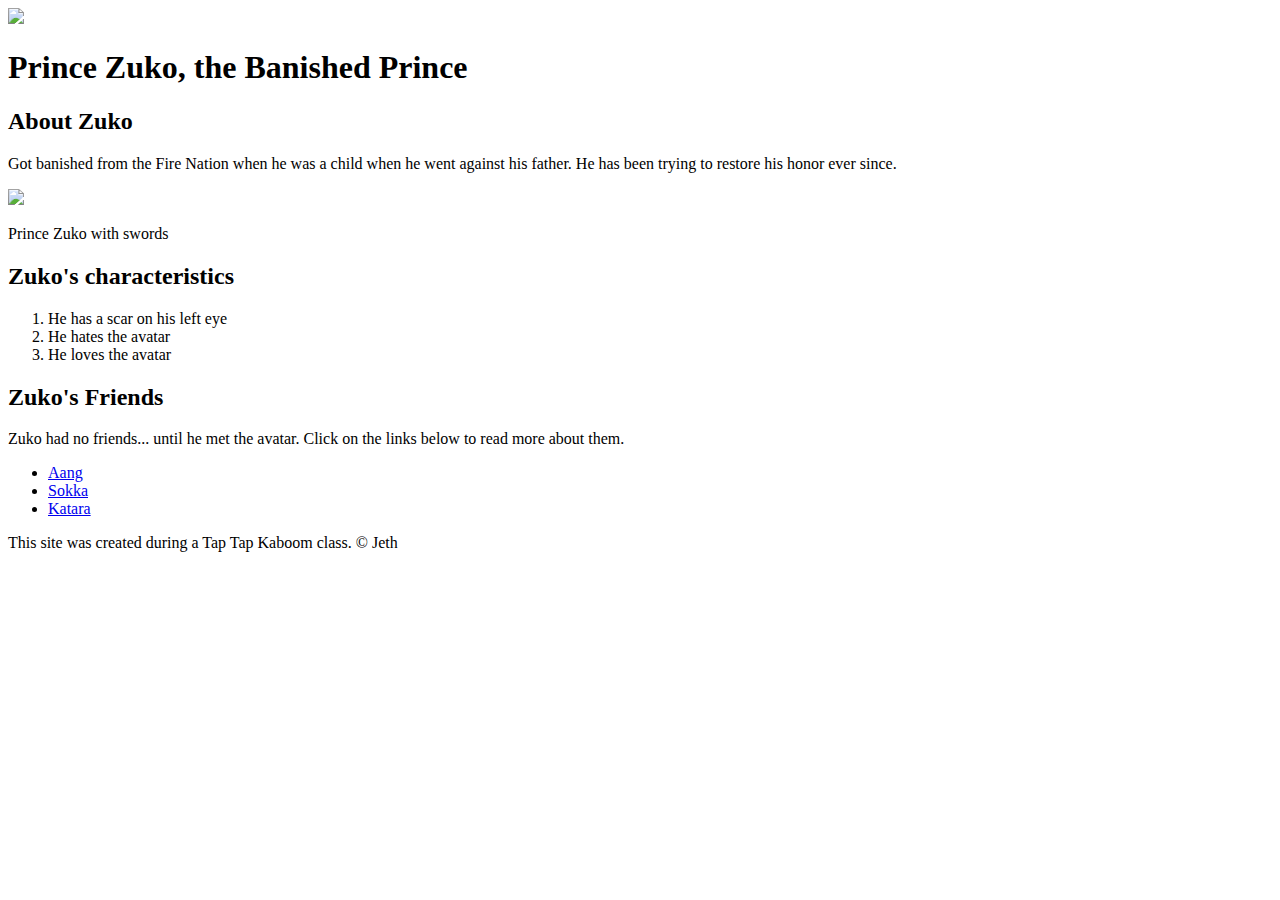
==== index.html @ 6ffcaf37 "Added our character's index.html with some images." ====
<!DOCTYPE html>
<html>
<head>
	<title>Avatar: The Last Airbender</title>
	<link rel="icon" href="https://www.scoutmag.ph/wp-content/uploads/2020/03/prince-zuko.jpg">
</head>
<body>
	<!-- header element -->
	<header>
		<img src="https://www.scoutmag.ph/wp-content/uploads/2020/03/prince-zuko.jpg">
		<h1>Prince Zuko, the Banished Prince</h1>
	</header>

	<!-- main element -->
	<main>
		<h2>About Zuko</h2>
		<p>Got banished from the Fire Nation when he was a child when he went against his father. He has been trying to restore his honor ever since.</p>
		<img src="https://comicvine1.cbsistatic.com/uploads/original/14/149973/7162503-zuko.png">
		<p>Prince Zuko with swords</p>
		<!-- Characteristics -->
		<h2>Zuko's characteristics</h2>
		<ol>
			<li>He has a scar on his left eye</li>
			<li>He hates the avatar</li>
			<li>He loves the avatar</li>
		</ol>
		<!-- Friends -->
		<h2>Zuko's Friends</h2>
		<p>Zuko had no friends... until he met the avatar. Click on the links below to read more about them.</p>
		<ul>
			<li><a target="_blank" href="https://avatar.fandom.com/wiki/Aang">Aang</a></li>
			<li><a target="_blank" href="https://avatar.fandom.com/wiki/Sokka">Sokka</a></li>
			<li><a target="_blank" href="https://avatar.fandom.com/wiki/Katara">Katara</a></li>
		</ul>
	</main>

	<!-- Footer element -->
	<footer>
		<p>This site was created during a Tap Tap Kaboom class. &copy; Jeth</p>
	</footer>
</body>
</html>
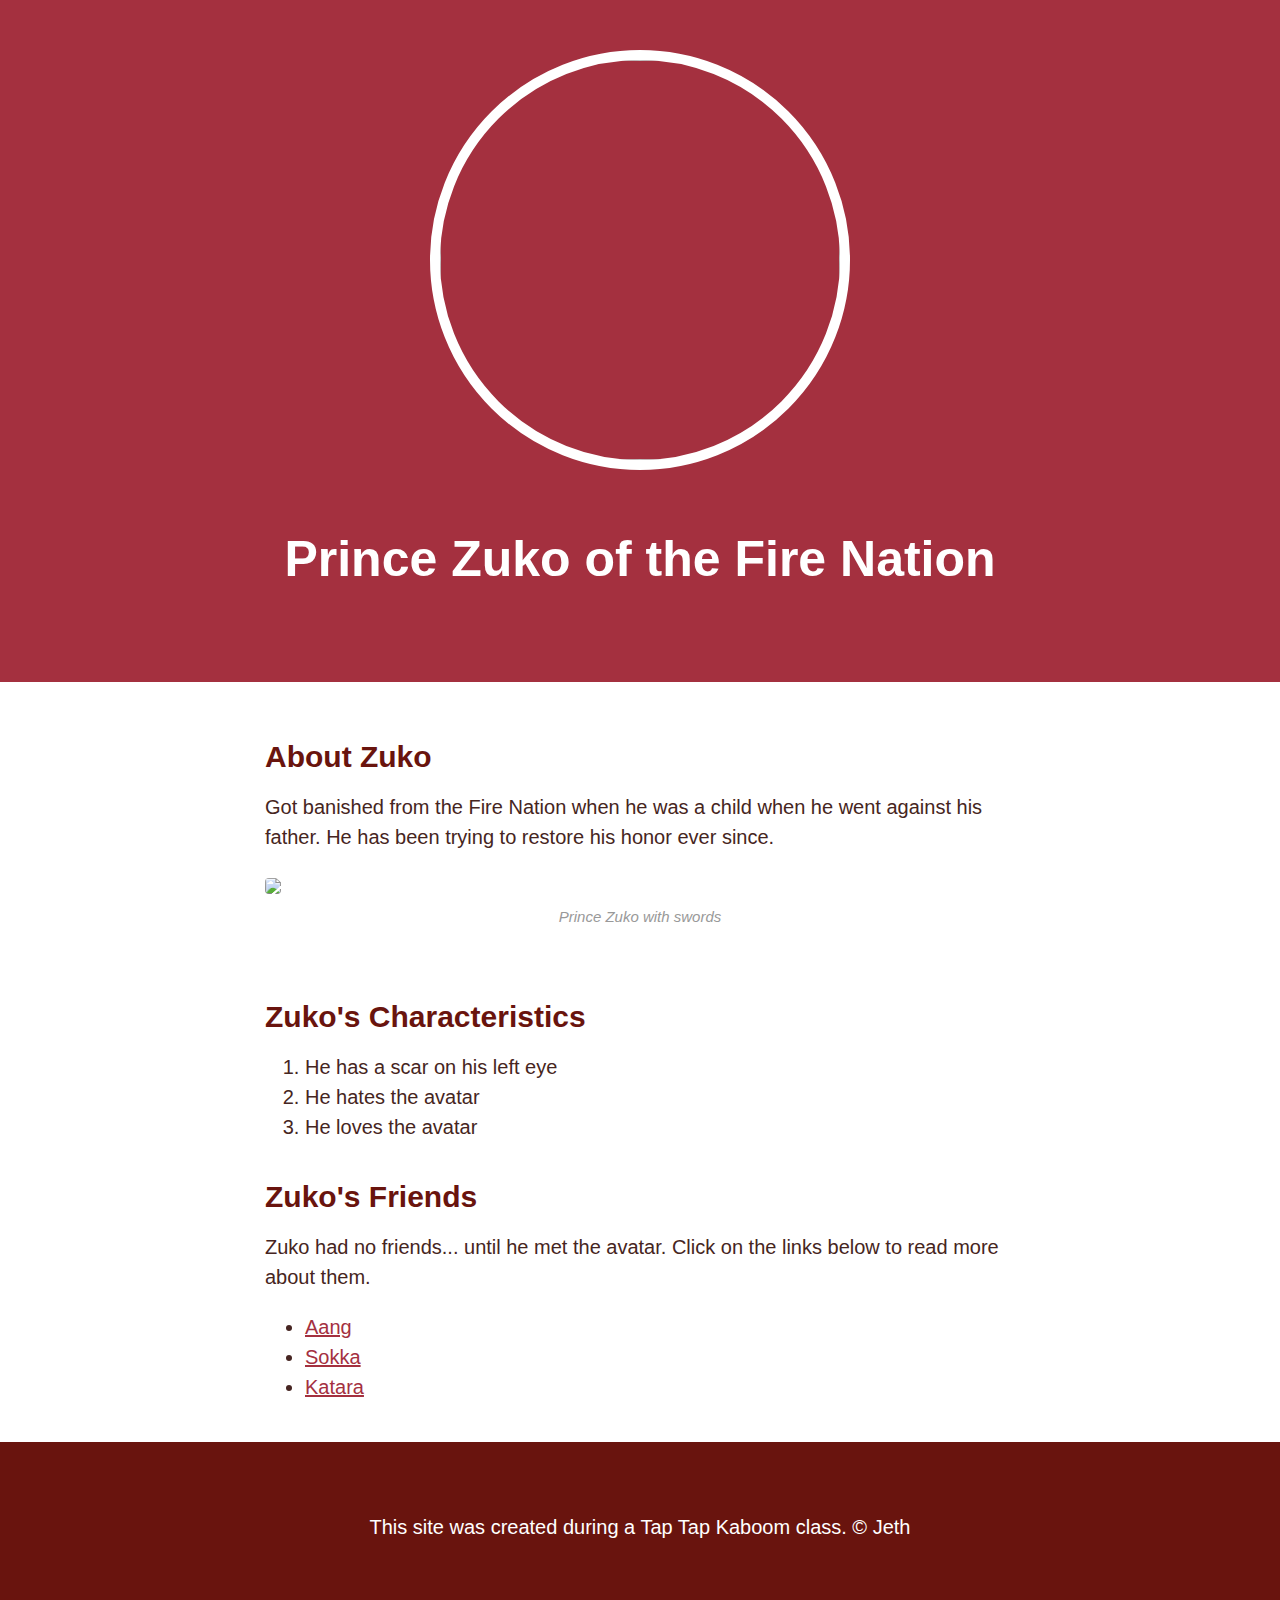
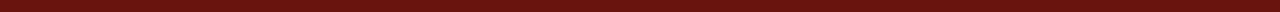
==== commit a178962a: "Wrote CSS for character's website and changed some HTML." ====
--- a/index.html
+++ b/index.html
@@ -2,13 +2,14 @@
 <html>
 <head>
 	<title>Avatar: The Last Airbender</title>
-	<link rel="icon" href="https://www.scoutmag.ph/wp-content/uploads/2020/03/prince-zuko.jpg">
+	<link rel="icon" href="https://upload.wikimedia.org/wikipedia/en/3/3e/Prince_Zuko.jpg">
+	<link rel="stylesheet" type="text/css" href="css/hero.css">
 </head>
 <body>
 	<!-- header element -->
 	<header>
-		<img src="https://www.scoutmag.ph/wp-content/uploads/2020/03/prince-zuko.jpg">
-		<h1>Prince Zuko, the Banished Prince</h1>
+		<img src="https://upload.wikimedia.org/wikipedia/en/3/3e/Prince_Zuko.jpg">
+		<h1>Prince Zuko of the Fire Nation</h1>
 	</header>
 
 	<!-- main element -->
@@ -16,9 +17,9 @@
 		<h2>About Zuko</h2>
 		<p>Got banished from the Fire Nation when he was a child when he went against his father. He has been trying to restore his honor ever since.</p>
 		<img src="https://comicvine1.cbsistatic.com/uploads/original/14/149973/7162503-zuko.png">
-		<p>Prince Zuko with swords</p>
+		<p class="caption">Prince Zuko with swords</p>
 		<!-- Characteristics -->
-		<h2>Zuko's characteristics</h2>
+		<h2>Zuko's Characteristics</h2>
 		<ol>
 			<li>He has a scar on his left eye</li>
 			<li>He hates the avatar</li>
--- a/css/hero.css
+++ b/css/hero.css
@@ -0,0 +1,77 @@
+body{
+	margin: 0;
+	font-family: Helvetica, Arial, sans-serif;
+	font-weight: medium;
+	color: #462521;
+	font-size: 20px;
+	line-height: 30px;
+}
+
+h1{
+	font-size: 50px;
+	line-height: 80px;
+}
+
+h2{
+	font-size: 30px;
+	color: #69140e;
+	margin: 40px 0 10px;
+}
+
+header{
+	background-color: #a4303f;
+	text-align: center;
+	padding-top: 50px;
+	padding-bottom: 50px;
+}
+
+h1, h2{
+	font-family: Papyrus, Arial, sans-serif;
+}
+
+header h1{
+	color: white;
+	padding-top: 15px;
+}
+
+header img{
+	border-radius: 300px;
+	width: 400px;
+	height: 400px;
+	border: 10px solid white;
+}
+
+main{
+	max-width: 750px;
+	margin: 0 auto;
+	padding: 20px;
+}
+
+main img{
+	max-width: 100%;
+	margin: 0;
+	border-radius: 4px;
+}
+
+a{
+	color: #a4303f;
+}
+a:hover{
+	color: #d58936;
+}
+
+footer{
+	background-color: #69140e;
+	color: white;
+	padding: 50px;
+	text-align: center;
+}
+
+p.caption{
+	color: #999999;
+	font-style: italic;
+	font-size: 15px;
+	margin-top: 0;
+	text-align: center;
+	padding-bottom: 30px;
+}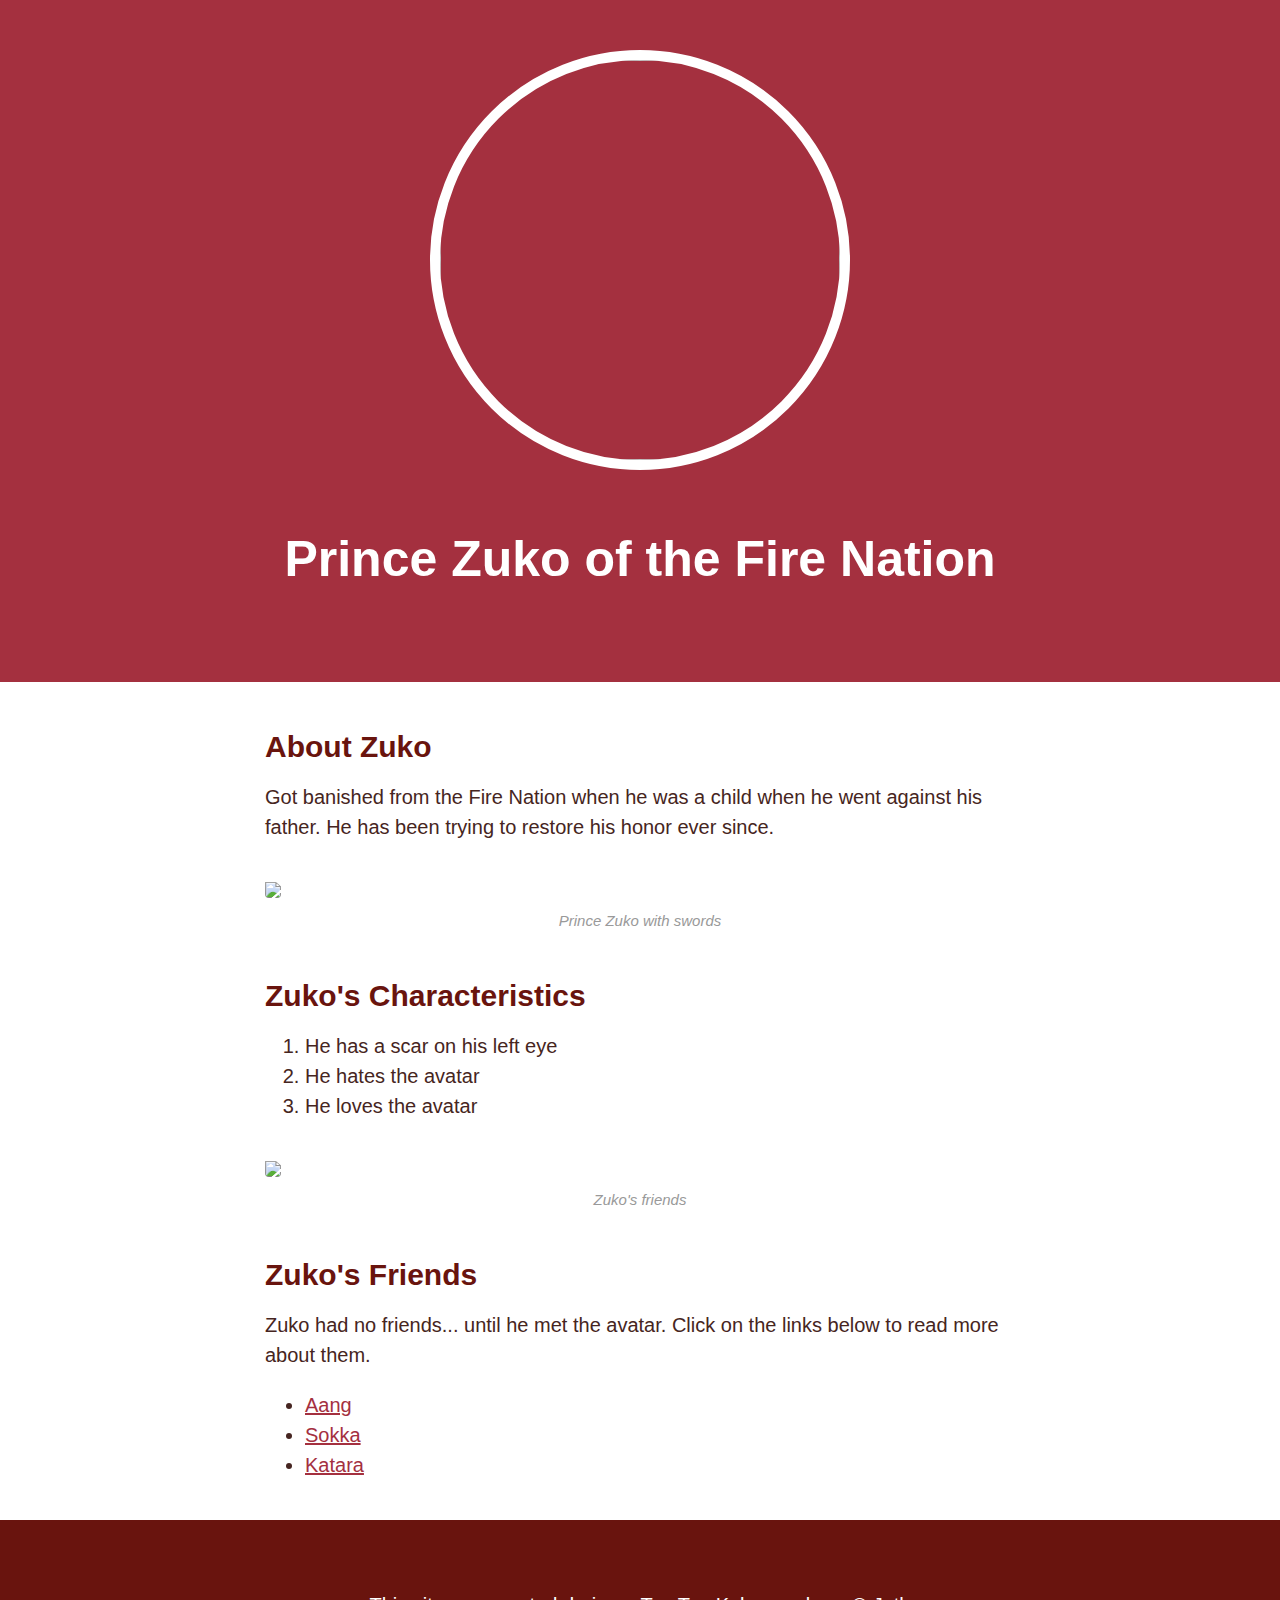
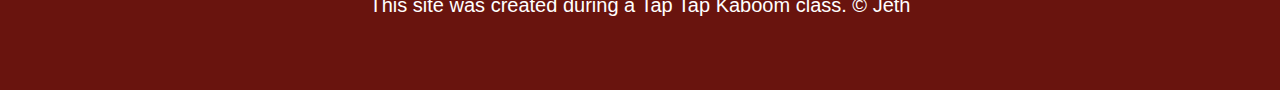
==== commit d8438227: "Added an image to the HTML file and edited the margins and paddings on the CSS file." ====
--- a/index.html
+++ b/index.html
@@ -18,6 +18,7 @@
 		<p>Got banished from the Fire Nation when he was a child when he went against his father. He has been trying to restore his honor ever since.</p>
 		<img src="https://comicvine1.cbsistatic.com/uploads/original/14/149973/7162503-zuko.png">
 		<p class="caption">Prince Zuko with swords</p>
+
 		<!-- Characteristics -->
 		<h2>Zuko's Characteristics</h2>
 		<ol>
@@ -25,7 +26,10 @@
 			<li>He hates the avatar</li>
 			<li>He loves the avatar</li>
 		</ol>
+
 		<!-- Friends -->
+		<img src="https://pmcvariety.files.wordpress.com/2018/09/last-airbender.jpg?w=681&h=383&crop=1">
+		<p class="caption">Zuko's friends</p>
 		<h2>Zuko's Friends</h2>
 		<p>Zuko had no friends... until he met the avatar. Click on the links below to read more about them.</p>
 		<ul>
--- a/css/hero.css
+++ b/css/hero.css
@@ -15,7 +15,7 @@
 h2{
 	font-size: 30px;
 	color: #69140e;
-	margin: 40px 0 10px;
+	margin: 0px 0 10px;
 }
 
 header{
@@ -28,6 +28,8 @@
 h1, h2{
 	font-family: Papyrus, Arial, sans-serif;
 }
+
+/*to add a comment as a shortcut, press command and forward slash*/
 
 header h1{
 	color: white;
@@ -45,11 +47,13 @@
 	max-width: 750px;
 	margin: 0 auto;
 	padding: 20px;
+	margin-top: 30px;
 }
 
 main img{
 	max-width: 100%;
 	margin: 0;
+	padding-top: 20px;
 	border-radius: 4px;
 }
 
